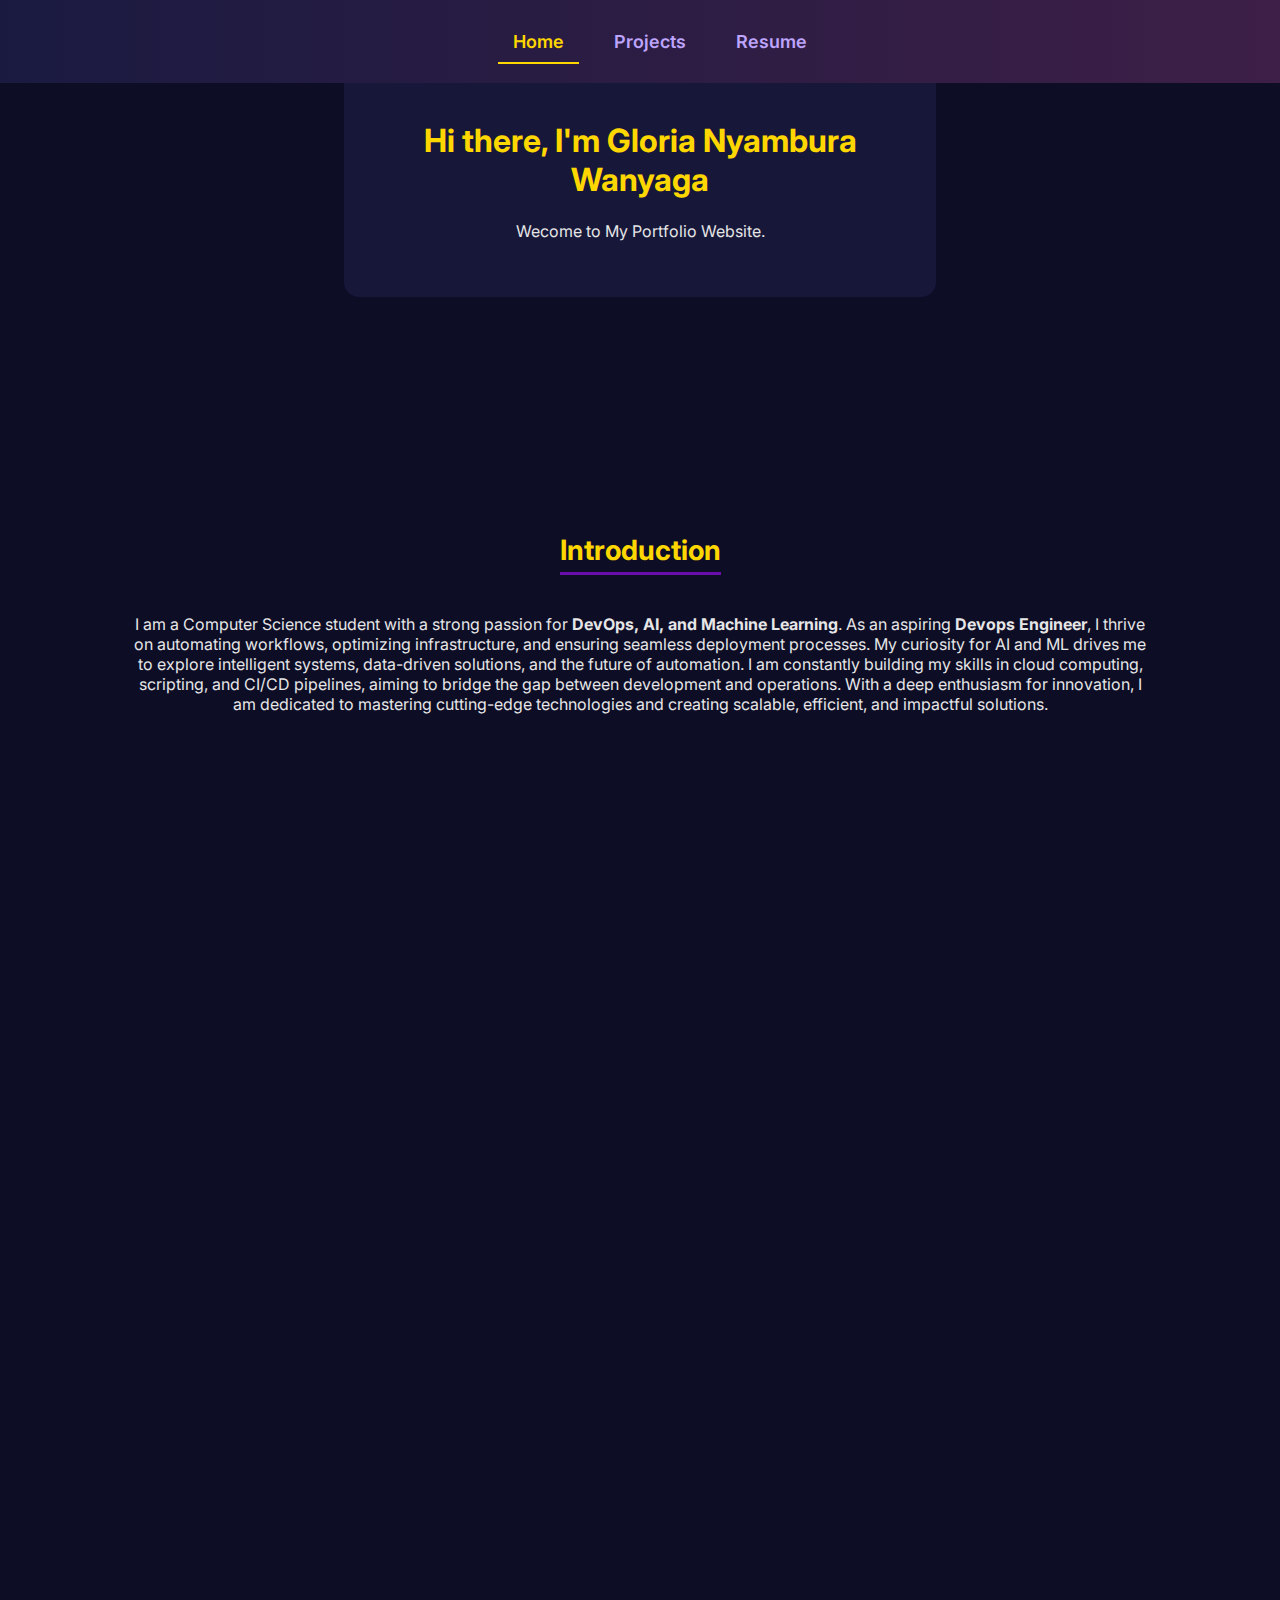
==== index.html @ 8a88ef81 "Updated my portfolio" ====
<!DOCTYPE html>
<html lang="en">
<head>
    <meta charset="UTF-8">
    <meta name="viewport" content="width=device-width, initial-scale=1.0">
    <title>Portfolio - Home</title>
    <link rel="stylesheet" href="styles.css">
    <script defer src="script.js"></script>
</head>
<body>
    <nav>
        <ul>
            <li><a href="index.html" class="active">Home</a></li>
            <li><a href="projects.html">Projects</a></li>
            <li><a href="resume.html">Resume</a></li>
        </ul>
    </nav>

    <section id="home">
        <div class="header-container">
            <h1>Hi there, I'm Gloria Nyambura Wanyaga </h1>
            <p>Wecome to My Portfolio Website.</p>
        </div>
    </section>

    <section id="introduction">
        <h2>Introduction</h2>
        <p>I am a Computer Science student with a strong passion for<strong> DevOps, AI, and Machine Learning</strong>. As an aspiring <strong>Devops Engineer</strong>, I thrive on automating workflows, optimizing infrastructure, and ensuring seamless deployment processes. My curiosity for AI and ML drives me to explore intelligent systems, data-driven solutions, and the future of automation. I am constantly building my skills in cloud computing, scripting, and CI/CD pipelines, aiming to bridge the gap between development and operations. 
            With a deep enthusiasm for innovation, I am dedicated to mastering cutting-edge technologies and creating scalable, efficient, and impactful solutions. </p>
    </section>

    <section id="skills">
        <h2>Skills</h2>
    
        <!-- Technical Skills -->
        <div class="skills-container">
            <h3>Technical Skills</h3>
            <div class="skill-grid">
                <div class="skill-box">OOP (C++ & Java) <p>Understanding of object-oriented programming principles.</p></div>
                <div class="skill-box">Python Basics <p>Familiar with scripting and automation using Python.</p></div>
                <div class="skill-box">Jenkins & Ansible <p>Knowledge of CI/CD automation and infrastructure management.</p></div>
                <div class="skill-box">Git <p>Experience with version control and repository management.</p></div>
                <div class="skill-box">Networking <p>Basic understanding of networking principles and protocols.</p></div>
                <div class="skill-box">HTML & CSS <p>Front-end development skills for building web pages.</p></div>
                <div class="skill-box">MATLAB <p>Basic proficiency in numerical computing and simulations.</p></div>
                <div class="skill-box">Database Management <p>Familiar with SQL and database operations.</p></div>
                <div class="skill-box">Wordpress<p>Using tools on the platform, the plugins and for a no-code site </p></div>
            </div>
        </div>
    
        <!-- Soft Skills -->
        <div class="skills-container">
            <h3>Soft Skills</h3>
            <div class="skill-grid">
                <div class="skill-box"><p>Teamwork</p></div>
                <div class="skill-box"><p>Problem-Solving</p></div>
                <div class="skill-box"><p>Time Management</p> </div>
                <div class="skill-box"><p>Attention to Detail</p> </div>
                <div class="skill-box"><p>Adaptability</p></div>
                <div class="skill-box"><p>Verbal & Written Communication</p> </div>
            </div>
        </div>
    </section>
    
    <section id="contributions">
        <h2>Contributions</h2>
            <div class="contributions-container">
                <div class="contribution-card">
                    <h3>Hackathon Participation & Innovation</h3>
                    <p>Participated in various hackathons, including <strong>Huawei Seeds of the Future 2024 and CUK Machine Learning Competition</strong> where I contributed to building innovative solutions aligned with AI,Ml, cybersecurity, and sustainability.</p>
                </div>
                <div class="contribution-card">
                    <h3>Web Development Lead | Laundry Business Project </h3>
                    <p>Currently building  a user-friendly website, integrating customer interaction features and service management tools.
                        Applied practical HTML, CSS, and WordPress skills to enhance functionality and user experience.</p>
                </div>
            </div>
        </section>
        
    </section>

    <section id="contact">
        <h2>Contact Me</h2>
        <p>Email: wanyagagloria43@gmail.com</p>
        <p>Phone: +254 743033208</p>
        <div class="contact">
            <a href="https://github.com/kira8ke" target="_blank">
                <i class="fab fa-github"></i> GitHub
            </a>
            <a href="https://www.linkedin.com/in/gloria-wanyaga-3b9050267/" target="_blank">
                <i class="fab fa-linkedin"></i> LinkedIn
            </a>
        </div>
        
    </section>
    
</body>
</html>
---- styles.css ----
/* Import Google Fonts */
@import url('https://fonts.googleapis.com/css2?family=Montserrat:wght@300;600&family=Inter:wght@400;700&display=swap');

/* General Styling */
body {
    font-family: 'Inter', sans-serif;
    background: #0D0D26; /* Dark Navy */
    color: #E6E6E6; /* Light Grey */
    margin: 0;
    padding: 0;
    scroll-behavior: smooth;
}

/* Sticky Navigation Bar */
nav {
    position: fixed;
    top: 0;
    left: 0;
    width: 100%;
    background: linear-gradient(to right, #1A1A40, #3E1F47); /* Deep Purple Gradient */
    padding: 15px 20px;
    display: flex;
    justify-content: center;
    z-index: 1000;
}

nav ul {
    list-style: none;
    display: flex;
    gap: 20px;
    padding: 0;
}

nav ul li a {
    color: #BDA4FC; /* Soft Lavender */
    text-decoration: none;
    font-size: 18px;
    font-weight: 600;
    padding: 10px 15px;
    transition: color 0.3s;
}

/* Active section in navbar */
nav ul li a.active {
    color: #FFD700; /* Gold */
    border-bottom: 2px solid #FFD700;
}

/* Sections */
section {
    padding: 50px 10%; /* Reduced space */
    min-height: 40vh;
    text-align: center;
}

/* Header Section */
.header-container {
    text-align: center;
    background: rgba(26, 26, 64, 0.8);
    padding: 40px;
    margin: 10px auto;
    max-width: 50%;
    border-radius: 15px;
}

.header-container h1 {
    font-size: 32px;
    color: #FFD700; /* Gold */
}

/* Section Titles */
section h2 {
    font-size: 28px;
    color: #FFD700; /* Gold */
    border-bottom: 3px solid #6A0DAD;
    display: inline-block;
    padding-bottom: 5px;
}

/* Project Cards */
.projects-container {
    display: flex;
    flex-wrap: wrap;
    justify-content: center;
    gap: 40px; /* More spacing */
}

.project-card {
    width: 500px; /* Increased size */
    height: 500px;
    position: relative;
    perspective: 1000px;
    margin: 20px;
}

.project-card .card-inner {
    width: 100%;
    height: 100%;
    position: absolute;
    transform-style: preserve-3d;
    transition: transform 0.6s;
}

.project-card:hover .card-inner {
    transform: rotateY(180deg);
}

.project-card .front{
    
        position: absolute;
        width: 100%;
        height: 100%;
        backface-visibility: hidden;
        display: flex;
        align-items: center;
        justify-content: center;
        border-radius: 10px;
    
}
.project-card .back {
    position: absolute;
    width: 100%;
    height: 100%;
    backface-visibility: hidden;
    display: flex column;
    align-items: center;
    justify-content: center;
    border-radius: 10px;
}

.project-card .front {
    background: #1A1A40;
}

.project-card .back {
    background: #FFD700;
    color: black;
    transform: rotateY(180deg);
}

/* Resume Page - Containers that lift on hover */
.resume-container {
    display: flex;
    flex-direction: column;
    gap: 20px;
    padding: 20px;
}

.resume-section {
    background:#1A1A40;
    padding: 20px;
    border-radius: 10px;
    transition: transform 0.6s ease, box-shadow 0.6s ease;
}

.resume-section:hover {
    transform: translateY(-5px);
    box-shadow: 0px 5px 15px rgba(179, 146, 37, 0.386);
}

/* Skills Section */
.skills-container {
    margin: 40px auto;
    padding: 20px;
    background: #2E1D44;
    border-radius: 10px;
    box-shadow: 0px 4px 10px rgba(0, 0, 0, 0.1);
    text-align: center;
}

.skill-grid {
    display: flex;
    flex-wrap: wrap;
    justify-content: center;
    gap: 15px;
    margin-top: 20px;
}

.skill-box {
    width: 220px;
    background:#29294d;
    padding: 15px;
    border-radius: 8px;
    box-shadow: 0px 4px 6px rgba(0, 0, 0, 0.1);
    transition: transform 0.3s ease, box-shadow 0.3s ease;
}



.skill-box:hover {
    transform: translateY(-5px);
    box-shadow: 0px 6px 12px rgba(179, 146, 37, 0.386);
}
/* Headings for Skills */
.skills-heading {
    color: yellow; /* Sets Technical Skills and Soft Skills headings to yellow */
    font-size: 1.5rem;
    font-weight: bold;
    text-align: center;
    margin-bottom: 10px;
}

/* Paragraph Text for Skill Descriptions */
.skill-box p {
    color: #BDA4FC; /* Light purple color for text */
    font-size: 1rem;
    text-align: center;
}

/* Flow-in animation */
section {
    opacity: 0;
    transform: translateY(50px);
    transition: opacity 0.6s ease-out, transform 0.6s ease-out;
}

section.visible {
    opacity: 1;
    transform: translateY(0);
}

.contact {
    display: flex;
    justify-content: center; /* Centers icons */
    gap: 30px; /* Adjusts spacing between icons */
}

.contact a {
    font-size: 18px; /* Adjusts icon size */
    color:yellow; /* Change color as needed */
    text-decoration: none;
    transition: transform 0.3s ease;
}

.contact a:hover {
    transform: scale(1.1); /* Slight zoom effect on hover */
    color: yellow;
}
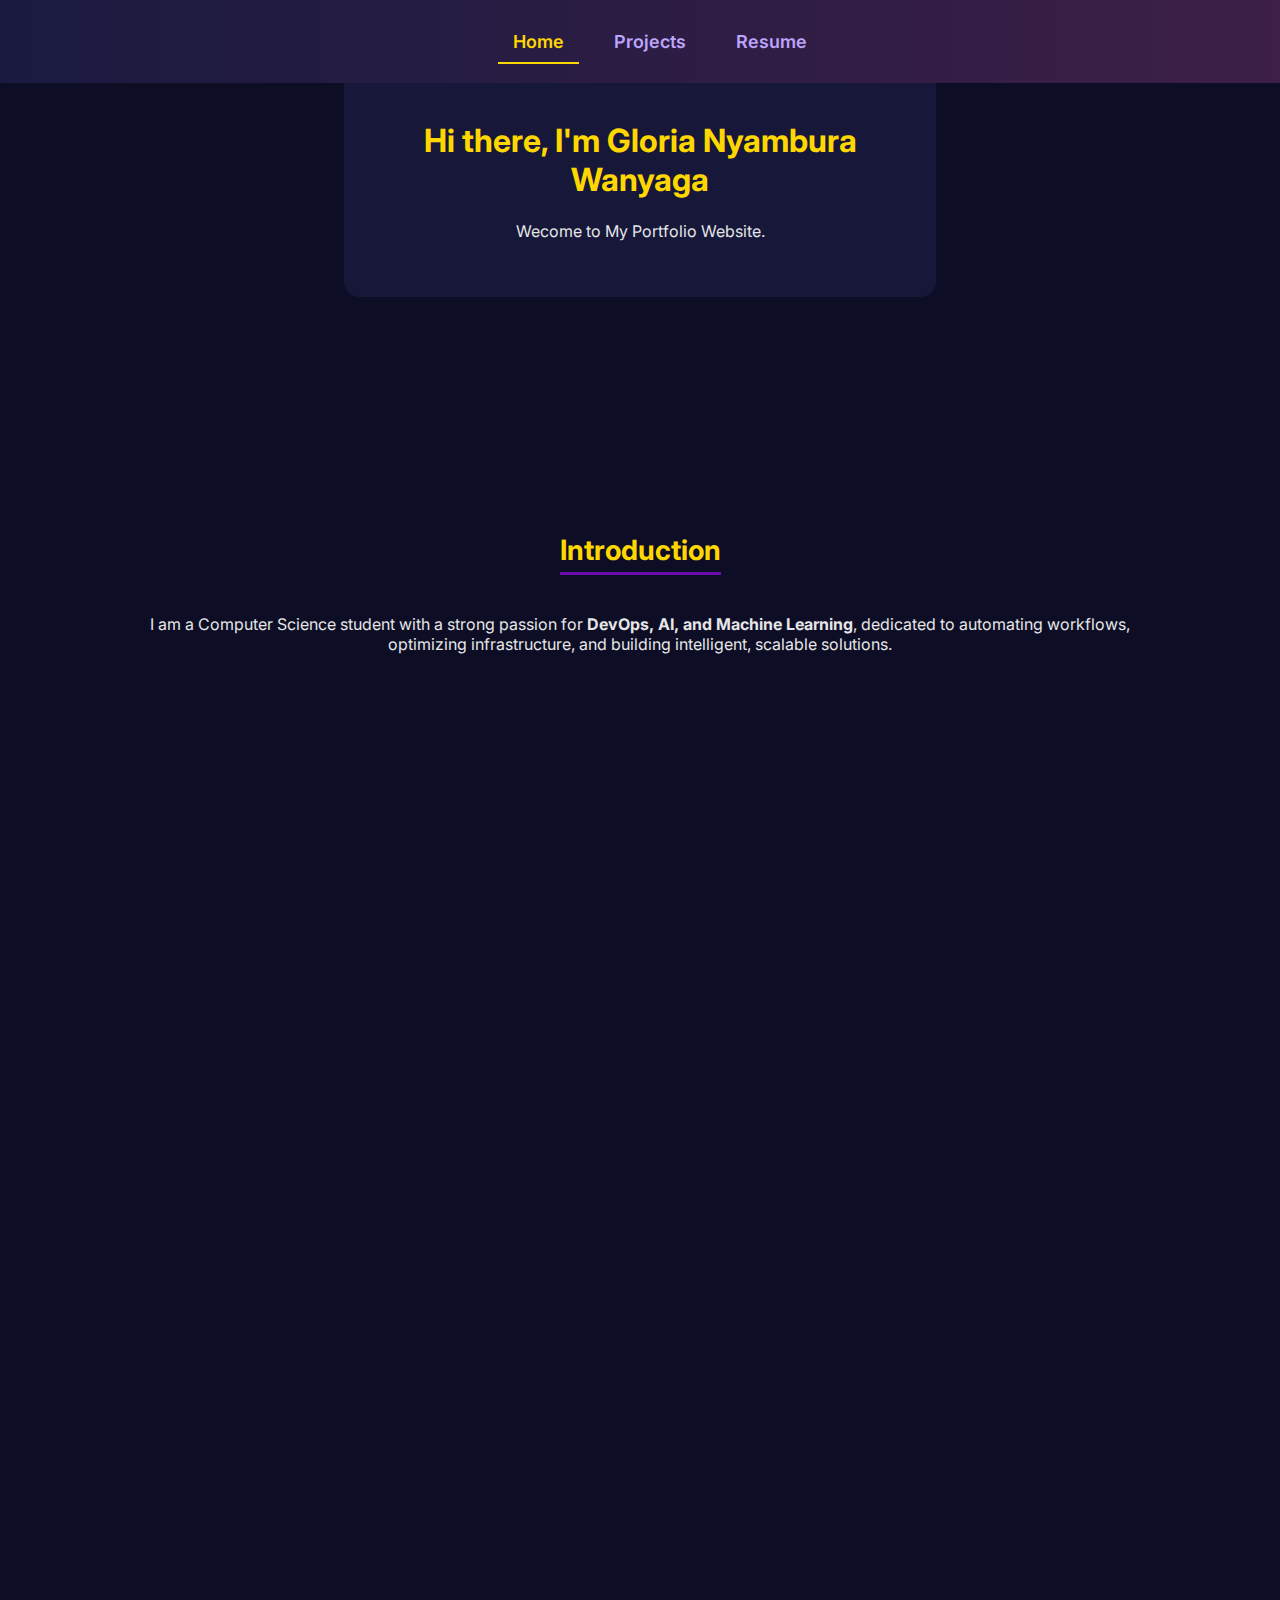
==== commit 5cb60e72: "Updated my Resume and Home page" ====
--- a/index.html
+++ b/index.html
@@ -25,8 +25,7 @@
 
     <section id="introduction">
         <h2>Introduction</h2>
-        <p>I am a Computer Science student with a strong passion for<strong> DevOps, AI, and Machine Learning</strong>. As an aspiring <strong>Devops Engineer</strong>, I thrive on automating workflows, optimizing infrastructure, and ensuring seamless deployment processes. My curiosity for AI and ML drives me to explore intelligent systems, data-driven solutions, and the future of automation. I am constantly building my skills in cloud computing, scripting, and CI/CD pipelines, aiming to bridge the gap between development and operations. 
-            With a deep enthusiasm for innovation, I am dedicated to mastering cutting-edge technologies and creating scalable, efficient, and impactful solutions. </p>
+        <p>I am a Computer Science student with a strong passion for<strong> DevOps, AI, and Machine Learning</strong>, dedicated to automating workflows, optimizing infrastructure, and building intelligent, scalable solutions.  </p>
     </section>
 
     <section id="skills">
@@ -36,31 +35,17 @@
         <div class="skills-container">
             <h3>Technical Skills</h3>
             <div class="skill-grid">
-                <div class="skill-box">OOP (C++ & Java) <p>Understanding of object-oriented programming principles.</p></div>
-                <div class="skill-box">Python Basics <p>Familiar with scripting and automation using Python.</p></div>
-                <div class="skill-box">Jenkins & Ansible <p>Knowledge of CI/CD automation and infrastructure management.</p></div>
-                <div class="skill-box">Git <p>Experience with version control and repository management.</p></div>
-                <div class="skill-box">Networking <p>Basic understanding of networking principles and protocols.</p></div>
-                <div class="skill-box">HTML & CSS <p>Front-end development skills for building web pages.</p></div>
-                <div class="skill-box">MATLAB <p>Basic proficiency in numerical computing and simulations.</p></div>
-                <div class="skill-box">Database Management <p>Familiar with SQL and database operations.</p></div>
-                <div class="skill-box">Wordpress<p>Using tools on the platform, the plugins and for a no-code site </p></div>
+                <div class="skill-box">OOP (C++ & Java)</div>
+                <div class="skill-box">Python Basics</div>
+                <div class="skill-box">Jenkins & Ansible</div>
+                <div class="skill-box">Git</div>
+                <div class="skill-box">Networking</div>
+                <div class="skill-box">HTML & CSS</div>
+                <div class="skill-box">MATLAB </div>
+                <div class="skill-box">Database Management</div>
+                <div class="skill-box">Wordpress</div>
             </div>
         </div>
-    
-        <!-- Soft Skills -->
-        <div class="skills-container">
-            <h3>Soft Skills</h3>
-            <div class="skill-grid">
-                <div class="skill-box"><p>Teamwork</p></div>
-                <div class="skill-box"><p>Problem-Solving</p></div>
-                <div class="skill-box"><p>Time Management</p> </div>
-                <div class="skill-box"><p>Attention to Detail</p> </div>
-                <div class="skill-box"><p>Adaptability</p></div>
-                <div class="skill-box"><p>Verbal & Written Communication</p> </div>
-            </div>
-        </div>
-    </section>
     
     <section id="contributions">
         <h2>Contributions</h2>
--- a/styles.css
+++ b/styles.css
@@ -237,5 +237,20 @@
     color: yellow;
 }
 
-
-
+.resume-download {
+    display: inline-block;
+    padding: 10px 20px;
+    background-color: #2c3e50; /* Professional dark blue */
+    color: white;
+    text-decoration: none;
+    font-weight: bold;
+    border-radius: 5px;
+    transition: background 0.3s ease;
+}
+
+.resume-download:hover {
+    background-color: #1a252f;
+}
+
+
+
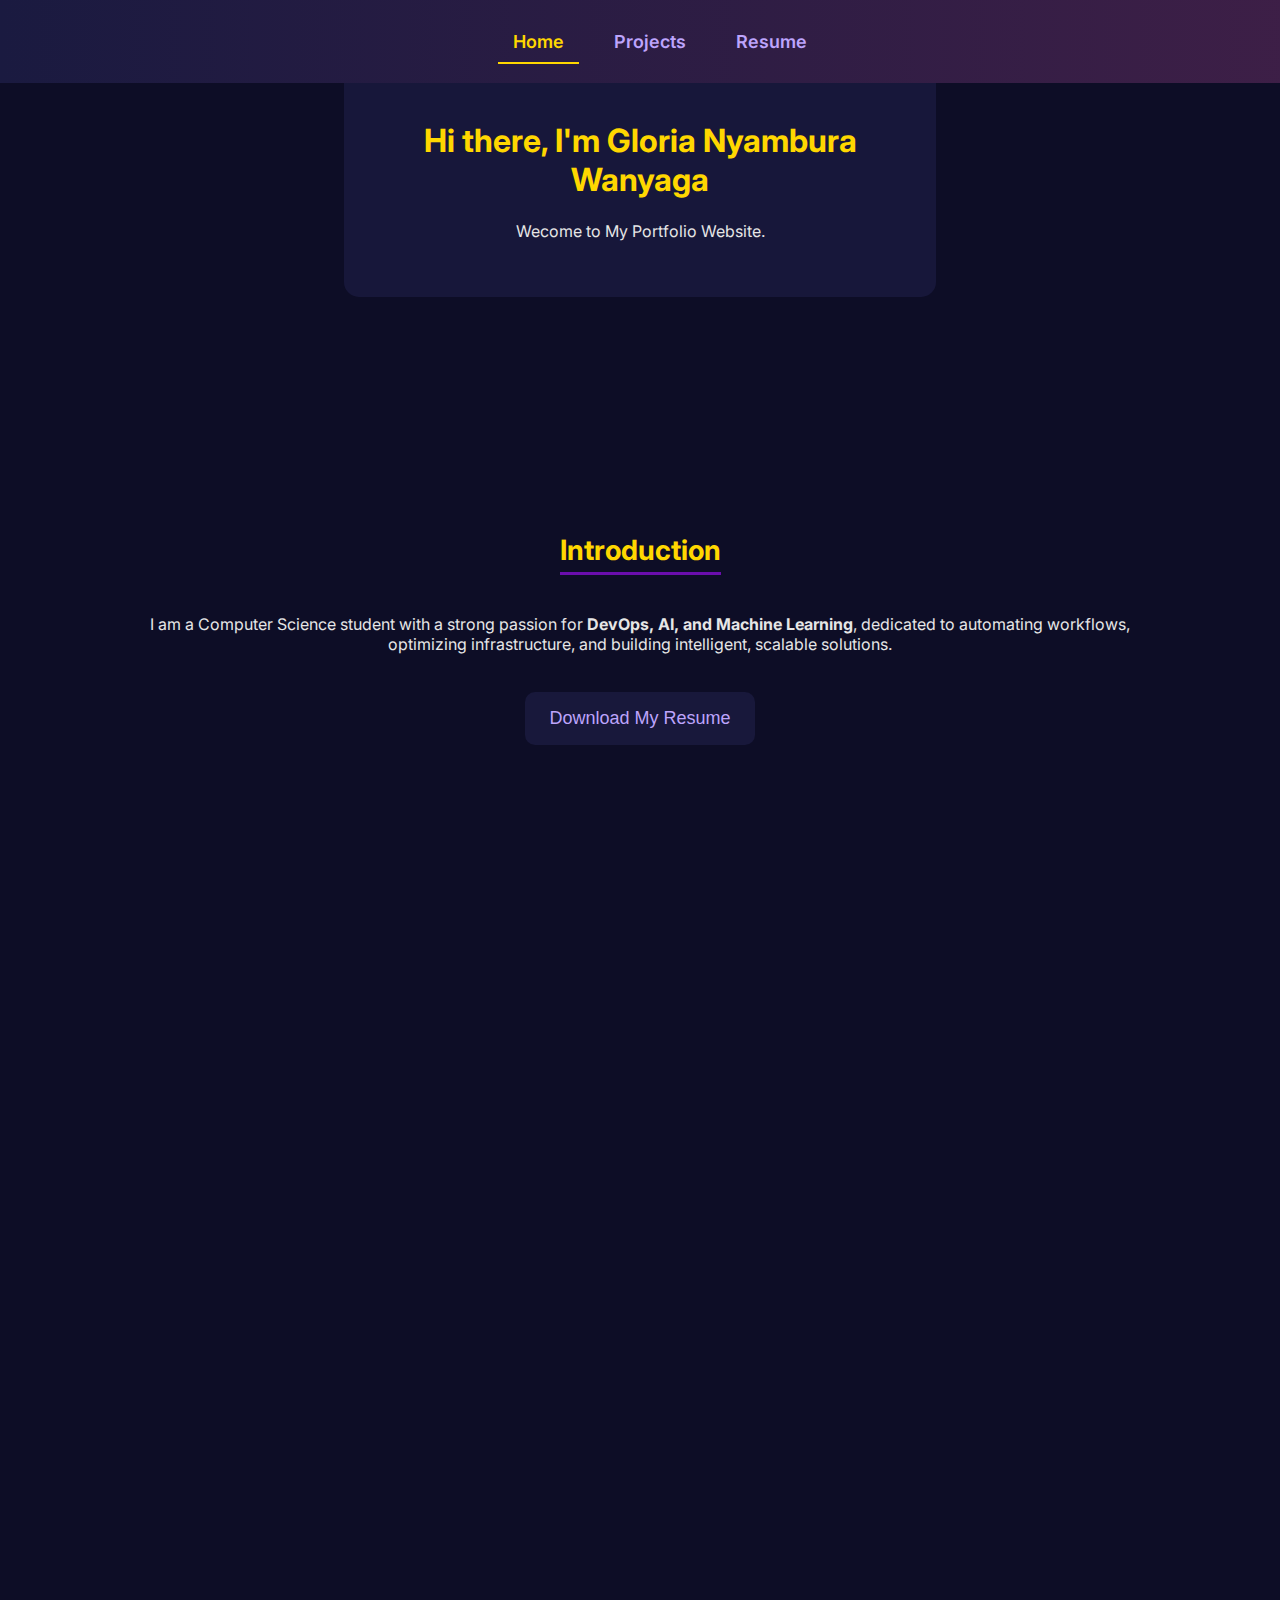
==== commit 6f4dbd96: "Created a resume download button" ====
--- a/index.html
+++ b/index.html
@@ -26,6 +26,9 @@
     <section id="introduction">
         <h2>Introduction</h2>
         <p>I am a Computer Science student with a strong passion for<strong> DevOps, AI, and Machine Learning</strong>, dedicated to automating workflows, optimizing infrastructure, and building intelligent, scalable solutions.  </p>
+        <a href="access/Gloria Nyambura_Wanyaga_Resume (1).docx" download="Gloria Nyambura_Wanyaga_Resume (1).docx">
+            <button class="resume-btn">Download My Resume</button>
+        </a>
     </section>
 
     <section id="skills">
--- a/styles.css
+++ b/styles.css
@@ -237,20 +237,25 @@
     color: yellow;
 }
 
-.resume-download {
+.resume-btn {
+    background-color:#18183B;
+    color:#BDA4FC ;
+    padding: 16px 24px;
+    border: none;
+    border-radius: 10px;
+    font-size: 18px;
+    cursor: pointer;
+    text-decoration: none;
     display: inline-block;
-    padding: 10px 20px;
-    background-color: #2c3e50; /* Professional dark blue */
-    color: white;
-    text-decoration: none;
-    font-weight: bold;
-    border-radius: 5px;
-    transition: background 0.3s ease;
-}
-
-.resume-download:hover {
-    background-color: #1a252f;
-}
-
-
-
+    margin-top: 22px; /* Space above the button */
+    transition: transform 0.3s ease, box-shadow 0.3s ease;
+}
+
+.resume-btn:hover {
+    transform: translateY(-5px); /* Moves button up */
+    box-shadow: 0px 6px 12px rgba(179, 146, 37, 0.386); /* Adds shadow */
+}
+
+
+
+
